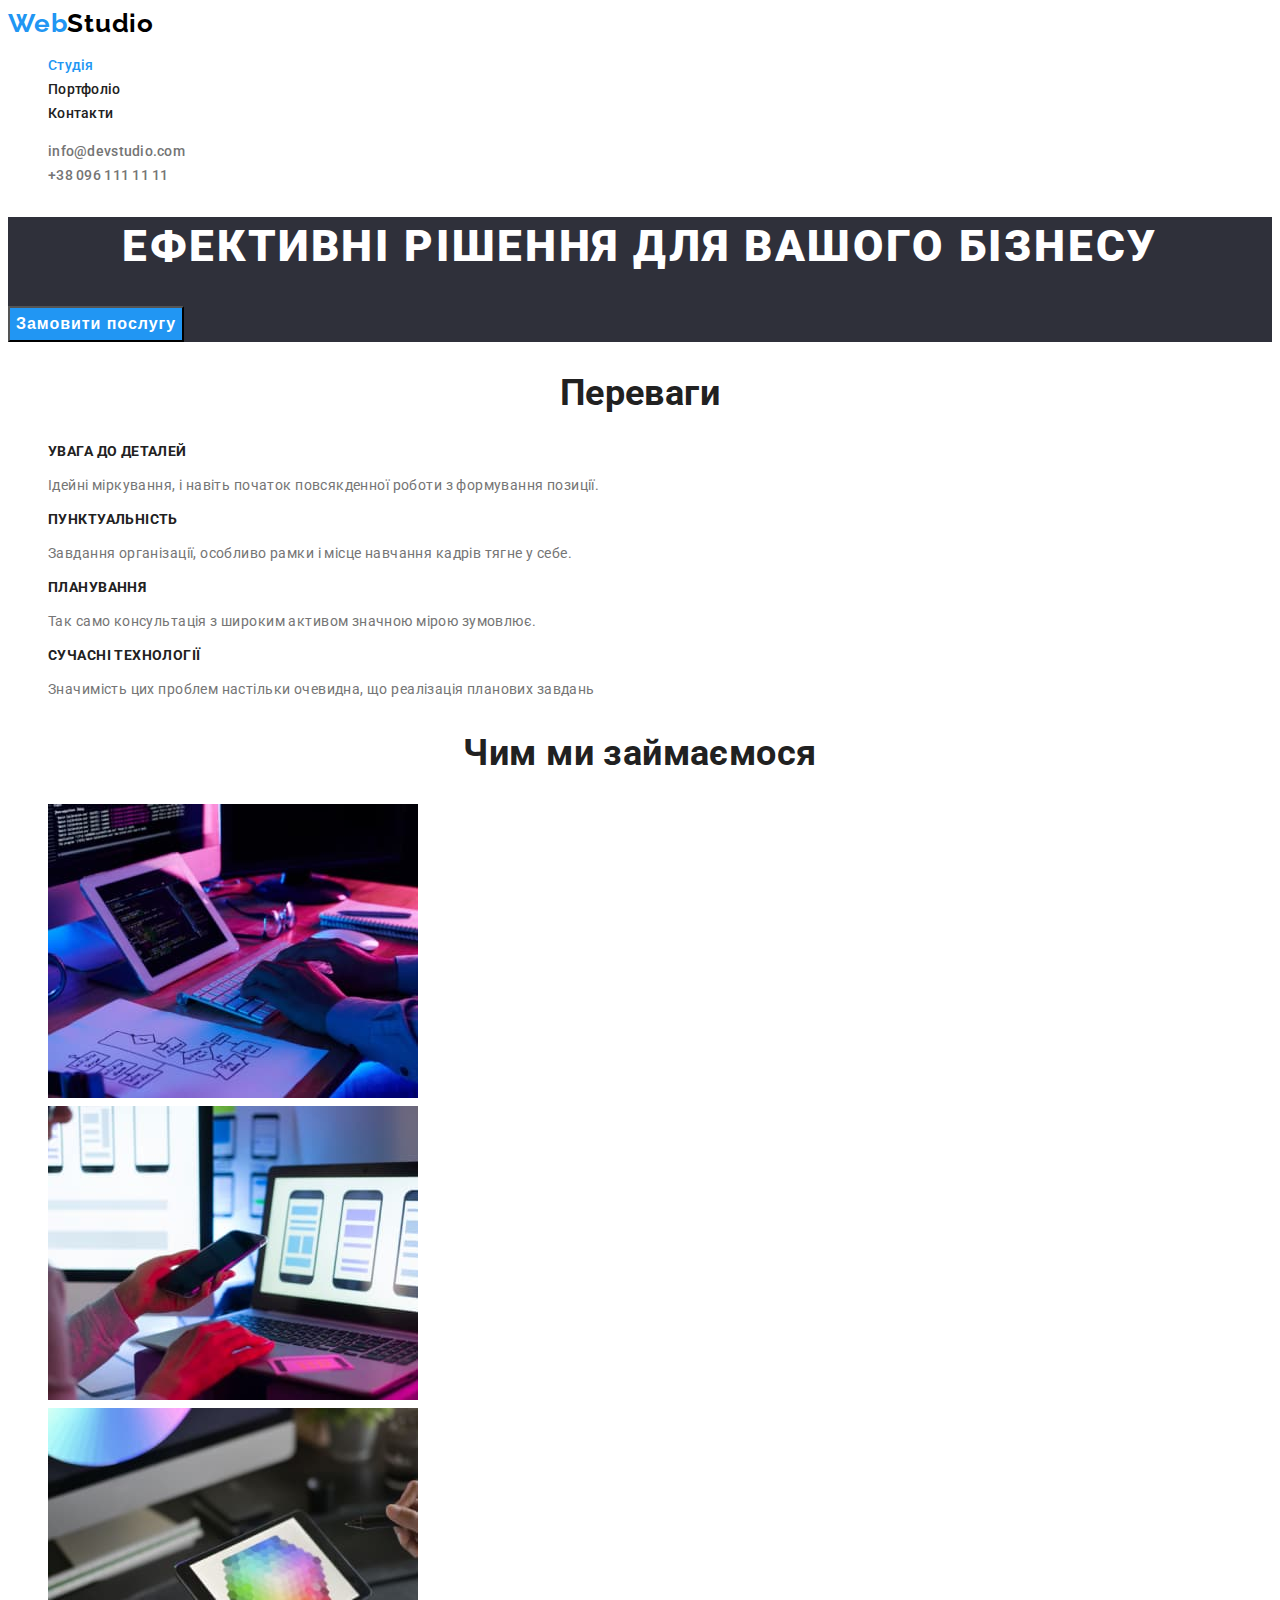
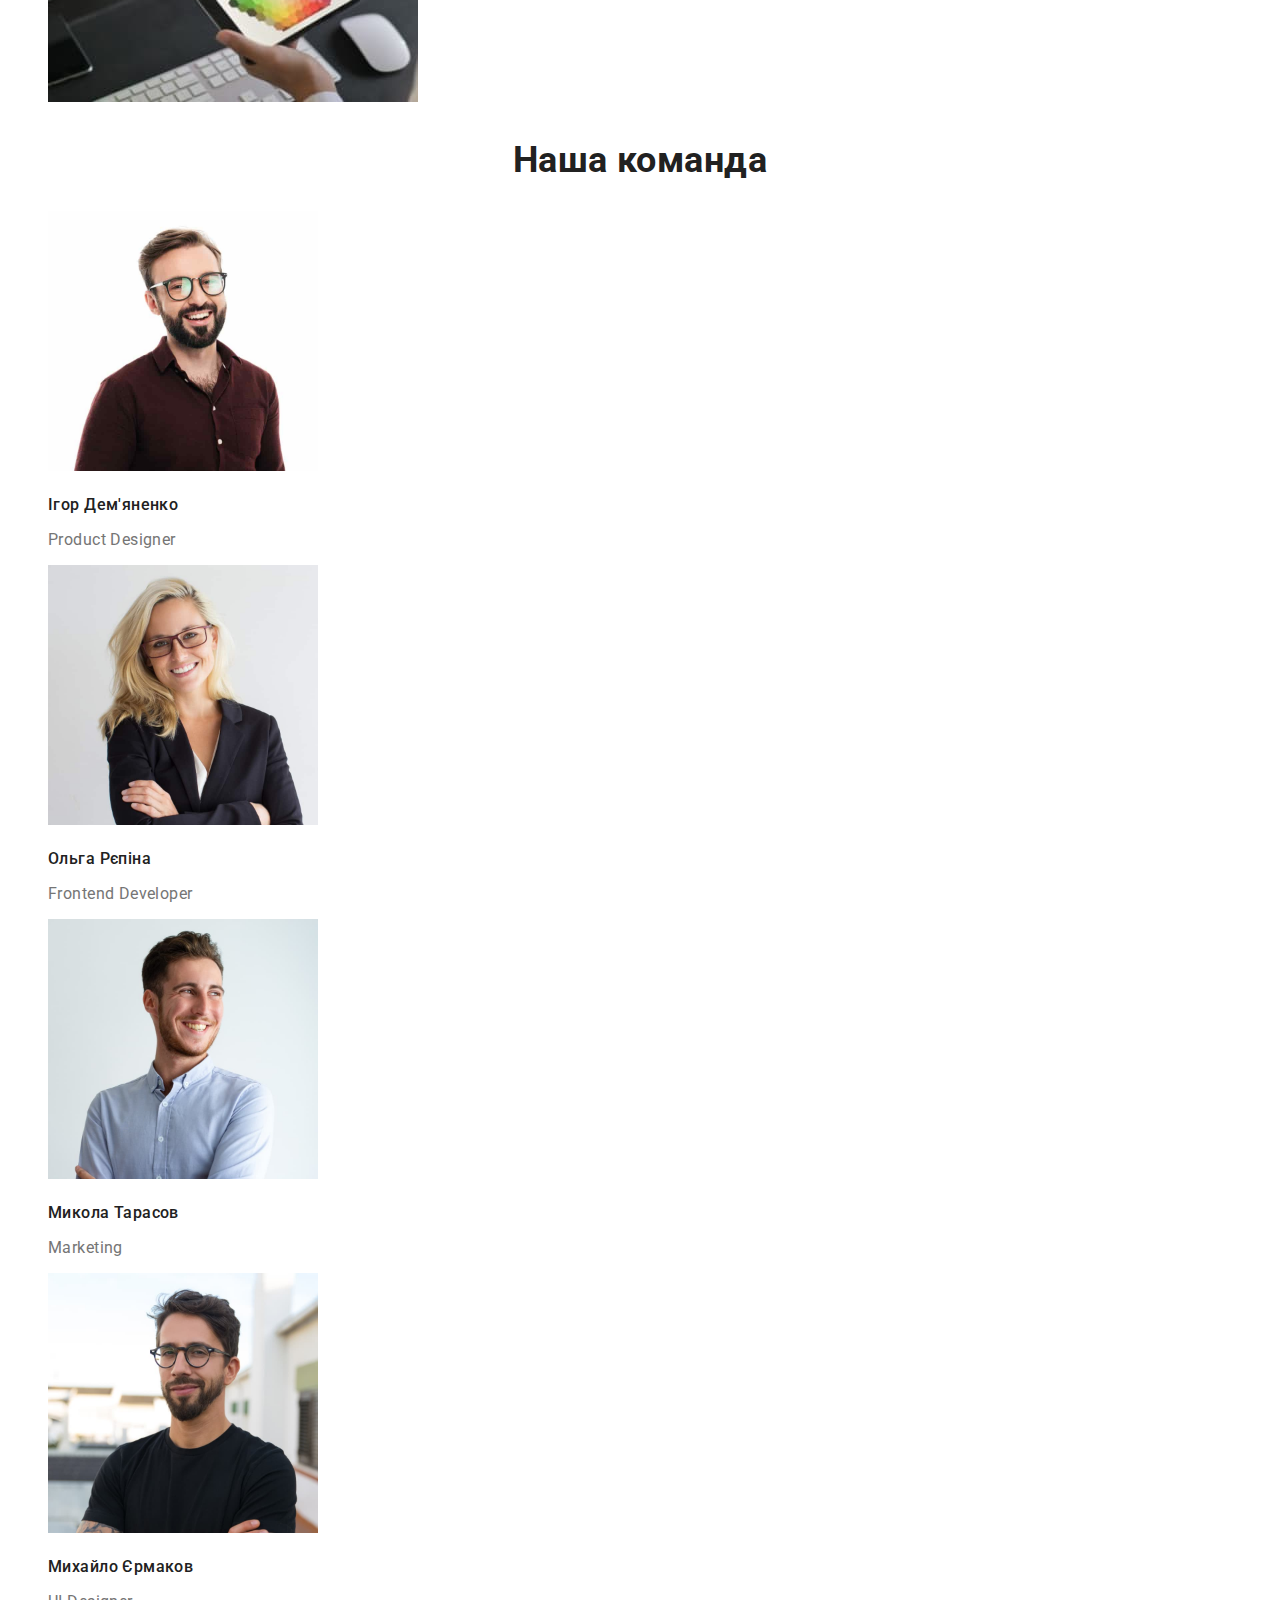
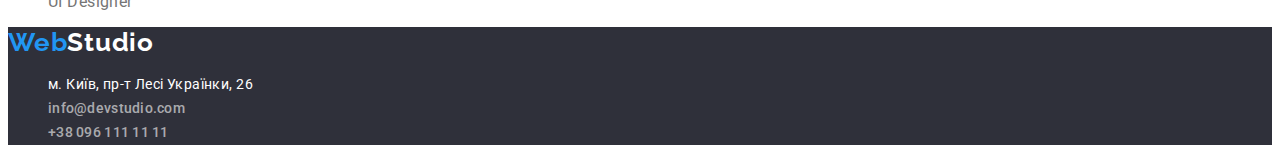
==== index.html @ 773c0a64 "Add files to Homework#03" ====
<!DOCTYPE html>
<html lang="ru">
  <head>
    <meta charset="UTF-8" />
    <meta name="viewport" content="width=device-width, initial-scale=1.0" />
    <title>Студія</title>
    <!-- <link rel="preconnect" href="https://fonts.googleapis.com">
    <link rel="preconnect" href="https://fonts.gstatic.com" crossorigin> -->
    <link href="https://fonts.googleapis.com/css2?family=Raleway:wght@700&family=Roboto:wght@400;500;700;900&display=swap" rel="stylesheet">
    <link rel="stylesheet" href="./css/styles.css">
    
  </head>
  <body>
    <!-- Шапка сайта -->
    <header>
      <nav>
        <a class="logo" href="./index.html">
            <span>Web</span><span class="logo-ending">Studio</span>
        </a>

        <ul class="site-nav">
          <li><a class="link current" href="./index.html">Студія</a></li>
          <li><a class="link" href="./portfolio.html">Портфоліо</a></li>
          <li><a class="link" href="">Контакти</a></li>
        </ul>
      </nav>

        <ul class="site-nav">
          <li><a class="link-contacts" href="mailto:info@devstudio.com">info@devstudio.com</a></li>
          <li><a class="link-contacts" href="tel:+380961111111">+38 096 111 11 11</a></li>
        </ul>
      
    </header>

    <main>
      
        <!-- Герой -->
      <section class="hero">
        <h1 class="hero-title">Ефективні рішення для вашого бізнесу</h1>
        <button class="button" type="button">Замовити послугу</button>
      </section>

        <!-- Преимущества -->
      <section class="section">
        <h2 class="section-title">Переваги</h2>
    
        <ul class="features-list">
          
          <li>
            <h3 class="title">УВАГА ДО ДЕТАЛЕЙ</h3>
            <p>
            Ідейні міркування, і навіть початок повсякденної роботи з формування позиції.
            </p>
          </li>

          <li>
            <h3 class="title">ПУНКТУАЛЬНІСТЬ</h3>
            <p>
            Завдання організації, особливо рамки і місце навчання кадрів тягне у себе.
            </p>
          </li>

          <li>
            <h3 class="title">ПЛАНУВАННЯ</h3>
            <p>
            Так само консультація з широким активом значною мірою зумовлює.
            </p>
          </li>

          <li>
            <h3 class="title">СУЧАСНІ ТЕХНОЛОГІЇ</h3>
            <p>
            Значимість цих проблем настільки очевидна, що реалізація планових завдань
            </p>
          </li>

        </ul>
      </section>

      <!-- Чем мы занимаемся -->
      <section class="section">
        <h2 class="section-title">Чим ми займаємося</h2>

        <ul class="work-list">

          <li>
            <a href="">
            <img src="./images/box1.jpg" alt="Разработка" width="370" />
            </a>
          </li>

          <li>
            <a href="">
            <img src="./images/box2.jpg" alt="Адаптация" width="370" />
            </a>
           </li>

          <li>
            <a href="">
            <img src="./images/box3.jpg" alt="Дизайн" width="370" />
            </a>
          </li>

        </ul>
      </section>

      <!-- Наша команда -->
      <section class="section">
        <h2 class="section-title">Наша команда</h2>
        
        <ul class="team">
          
          <li>
            <img src="./images/photo1.jpg" alt="Сотрудник" width="270" />
            <h3 class="title">Ігор Дем'яненко</h3>
            <p class="position">Product Designer</p>
          </li>

          <li>
            <img src="./images/photo2.jpg" alt="Сотрудник" width="270" />
            <h3 class="title">Ольга Рєпіна</h3>
            <p class="position">Frontend Developer</p>
          </li>

          <li>
            <img src="./images/photo3.jpg" alt="Сотрудник" width="270" />
            <h3 class="title">Микола Тарасов</h3>
            <p class="position">Marketing</p>
          </li>

          <li>
            <img src="./images/photo4.jpg" alt="Сотрудник" width="270" />
            <h3 class="title">Михайло Єрмаков</h3>
            <p class="position">UI Designer</p>
          </li>

        </ul>
      </section>
    </main>

    <!-- Футер -->
    <footer class="footer">
        <a class="logo" href="/index.html">
          <span>Web</span><span class="logo-ending">Studio</span>
        </a>
        <address>
          <ul class="site-nav">
            <li>
                <a class="link-address" href="">м. Київ, пр-т Лесі Українки, 26
                </a>
            </li>
        
            <li>
              <a class="link-address link-contacts" href="mailto:info@devstudio.com">info@devstudio.com
              </a>
            </li>
        
            <li>
              <a class="link-address link-contacts" href="tel:+380961111111">+38 096 111 11 11
              </a>
            </li>
          </ul>
        </address>
    </footer>
  </body>
</html>
---- css/styles.css ----
/* Цвет основного  текста #757575 */
/* Вторичгный цвет текста #212121 */
/* белый #ffffff */
/* вторичный белый rgba(255, 255, 255, 0.6) */
/* Акцент #2196F3 */
/* Первичный цвет фона #ffffff */
/* Вторичный цвет фона #2F303A */
/* Цвет фона кнопок #F5F4FA; */
/* описане шрифтов Roboto и Raleway    
    font-family: 'Raleway', sans-serif;
    font-family: 'Roboto', sans-serif; */


:root {
    --primary-text-color: #757575;
    --title-text-color: #212121;
    --accent-color: #2196F3;
    --primary-white-color: #ffffff;
    --secondary-white-color: rgba(255, 255, 255, 0.6);
    --secondary-background-color: #2F303A;
    --logo-second-part: #000000;
    --button-background-color: #F5F4FA;

}

body {
    background-color: var(--primary-white-color);
    color: var(--primary-text-color);
    
    font-family: Roboto, sans-serif;
    font-weight: 400;
    font-size: 14px;
    line-height: 1.71;
    letter-spacing: 0.03em;
}

/* Header */

.logo {
    color: var(--accent-color);
    text-decoration: none;
    
    font-family: Raleway, sans-serif;
    font-weight: 700;
    font-size: 26px;
    line-height: 1.19;
    letter-spacing: 0.03em;
}

.logo .logo-ending {
    color: var(--logo-second-part);
}

/* Site nav */

.link {
    color: var(--title-text-color);
    text-decoration: none;

    font-weight: 500;
    font-size: 14px;
    line-height: 1.14;
    letter-spacing: 0.02em;
}

.site-nav {
    color: var(--title-text-color);
    list-style-type: none;
}

.site-nav .link.current {
    color: var(--accent-color);
}

.link-contacts {
    color: var(--primary-text-color);
    text-decoration: none;

    font-weight: 500;
    font-size: 14px;
    line-height: 1.14;
    letter-spacing: 0.02em;
}

.site-nav .link:hover,
.site-nav .link:focus {
    color: var(--accent-color);
}

.site-nav .link-contacts:hover,
.site-nav .link-contacts:focus {
    color: var(--accent-color);
}

/* Hero */

.hero {
    background-color: var(--secondary-background-color);
}

.hero-title {
    color: var(--primary-white-color);

    font-weight: 900;
    font-size: 44px;
    line-height: 1.36;
    text-align: center;
    letter-spacing: 0.06em;
    text-transform: uppercase;
}

.button {
    color: var(--primary-white-color);
    background-color: var(--accent-color);

    font-weight: 700;
    font-size: 16px;
    line-height: 1.88;
    display: flex;
    align-items: center;
    text-align: center;
    letter-spacing: 0.06em;

    cursor: pointer;
}

/* Section */

.section-title {
    color: var(--title-text-color);

    font-weight: 700;
    font-size: 36px;
    line-height: 1.17;
    text-align: center;
}

/* Features */

.features-list {
    list-style-type: none;
}

.features-list .title {
    color: var(--title-text-color);

    font-weight: 700;
    font-size: 14px;
    line-height: 1.14;
    text-transform: uppercase;
}

.title {

    font-size: 14px;
    line-height: 1.71;
}

/* What are we doing */

.work-list {
    list-style-type: none;

}

/* Team */

.team {
    list-style-type: none;
}
.team .title {
    color: var(--title-text-color);

    font-weight: 500;
    font-size: 16px;
    line-height: 1.19;
    
}

.position {

    font-size: 16px;
    line-height: 1.19;
}
/* Footer */

.footer {
    background-color: var(--secondary-background-color);
}

.footer .logo-ending {
    color: var(--primary-white-color);
}
.link-address {
    color: var(--primary-white-color);
    text-decoration: none;
    font-style: normal;
}

.link-address.link-contacts {
    color: var(--secondary-white-color);
}

/* Портфоліо МЕНЮ */

.portfolio {
    list-style-type: none;
}

.portfolio .button {
    color: var(--title-text-color);
    background-color: var(--button-background-color);

    font-family: inherit;
    font-weight: 500;
    font-size: 16px;
    line-height: 1.62;
    letter-spacing: 0.03em;
}

.portfolio .button:hover,
.portfolio .button:focus {
    color: var(--primary-white-color);
    background-color: var(--accent-color);
}

.portfolio-titles {
    color: var(--title-text-color);

    font-weight: 700;
    font-size: 18px;
    line-height: 2;
    letter-spacing: 0.06em;
}

.portfolio-group {

    font-size: 16px;
    line-height: 1.88;
    letter-spacing: 0.03em;
}
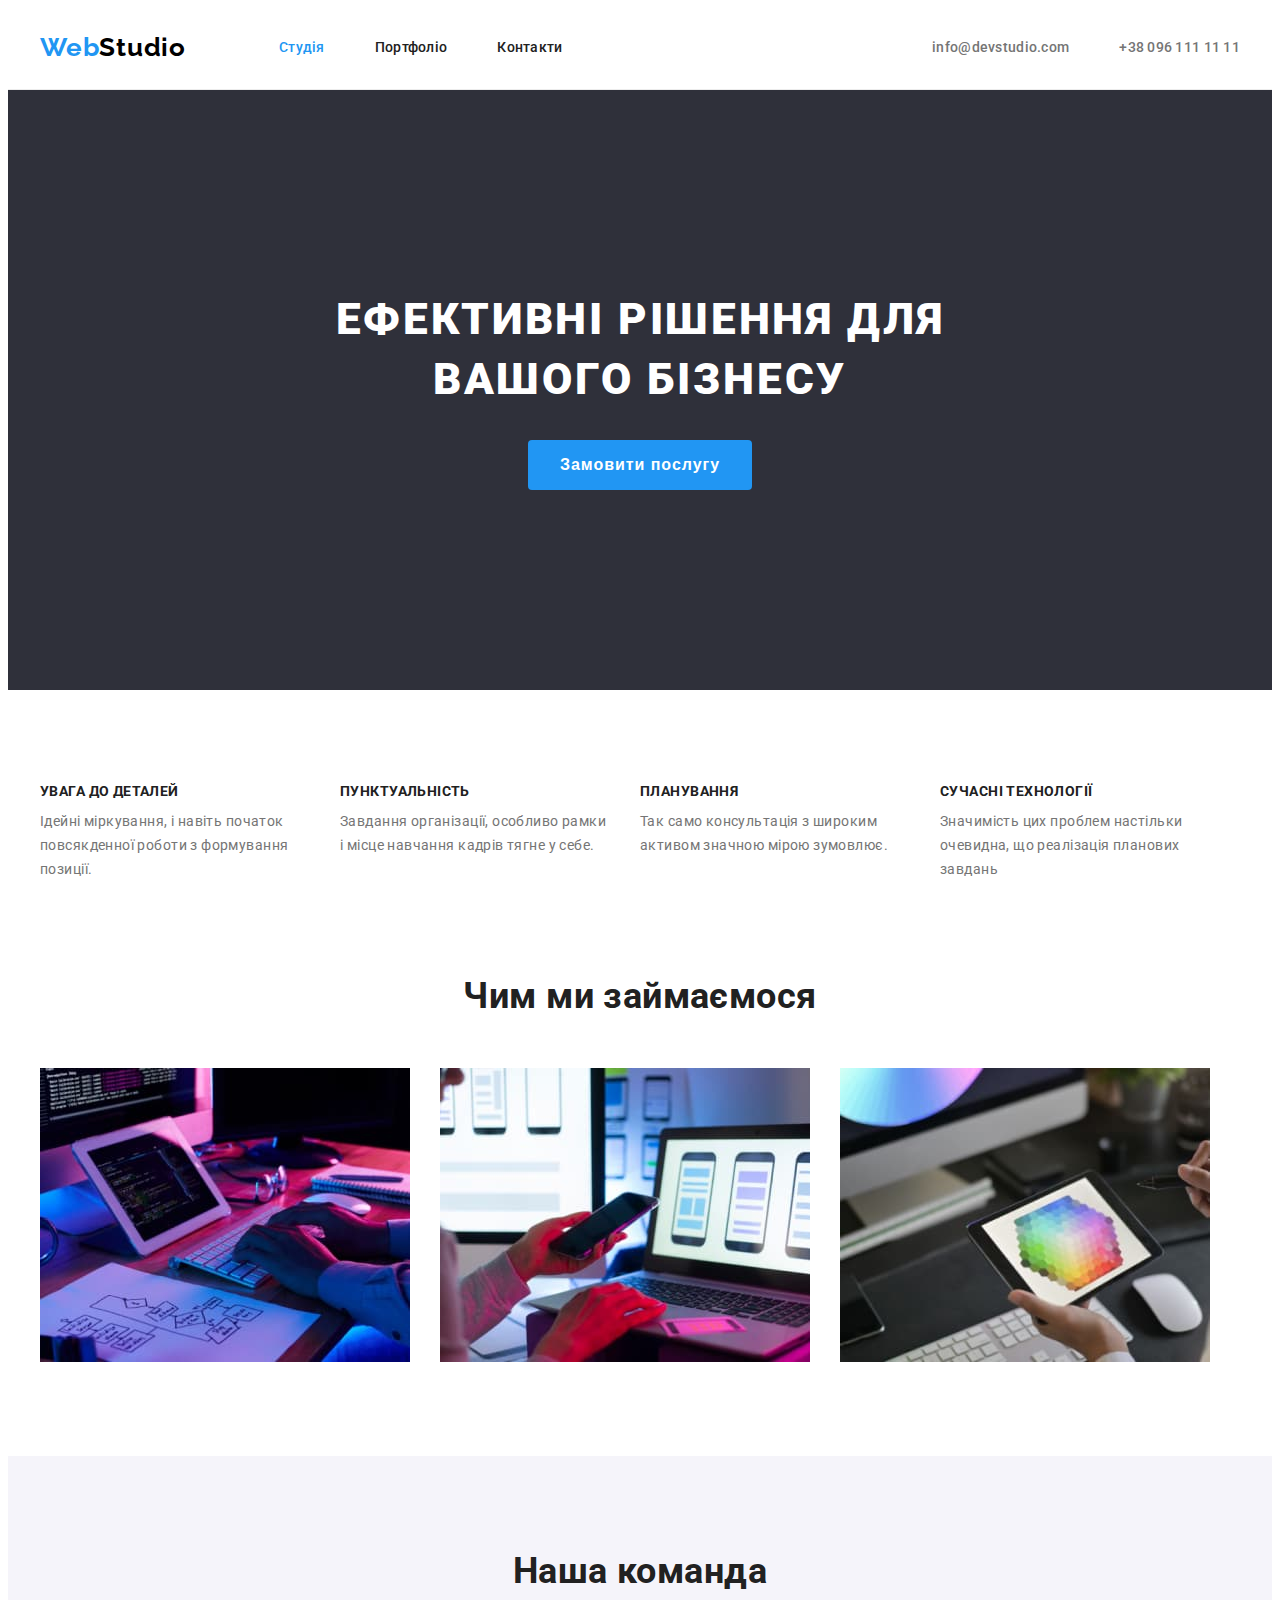
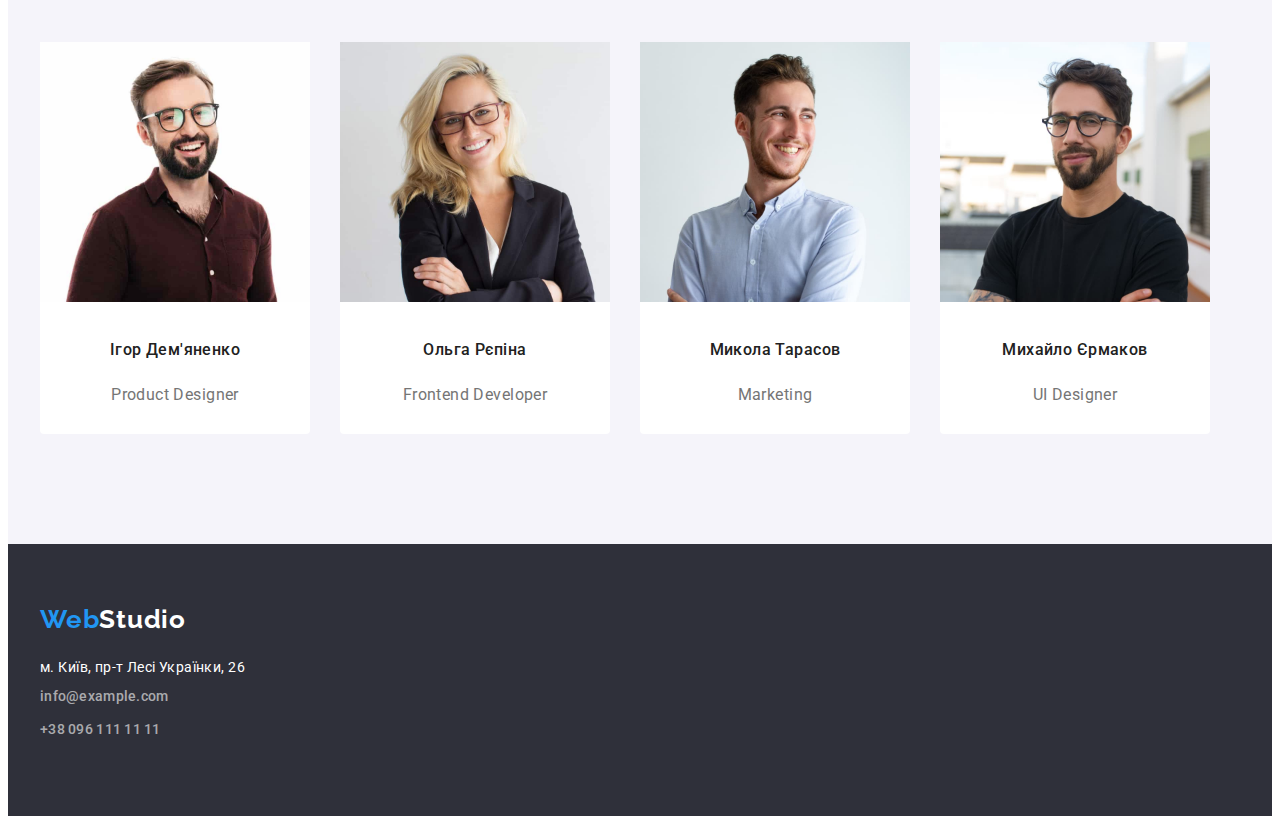
==== commit af37a96f: "выровнял элементы по горизонтали и вертикали" ====
--- a/index.html
+++ b/index.html
@@ -1,166 +1,206 @@
 <!DOCTYPE html>
-<html lang="ru">
+<html lang="uk">
   <head>
     <meta charset="UTF-8" />
     <meta name="viewport" content="width=device-width, initial-scale=1.0" />
     <title>Студія</title>
-    <!-- <link rel="preconnect" href="https://fonts.googleapis.com">
-    <link rel="preconnect" href="https://fonts.gstatic.com" crossorigin> -->
+    <link rel="preconnect" href="https://fonts.googleapis.com">
+    <link rel="preconnect" href="https://fonts.gstatic.com" crossorigin>
     <link href="https://fonts.googleapis.com/css2?family=Raleway:wght@700&family=Roboto:wght@400;500;700;900&display=swap" rel="stylesheet">
+    <link rel="stylesheet" href="https://cdnjs.cloudflare.com/ajax/libs/modern-normalize/1.1.0/modern-normalize.min.css"
+      integrity="sha512-wpPYUAdjBVSE4KJnH1VR1HeZfpl1ub8YT/NKx4PuQ5NmX2tKuGu6U/JRp5y+Y8XG2tV+wKQpNHVUX03MfMFn9Q=="
+      crossorigin="anonymous" referrerpolicy="no-referrer" />
     <link rel="stylesheet" href="./css/styles.css">
     
   </head>
   <body>
     <!-- Шапка сайта -->
-    <header>
-      <nav>
-        <a class="logo" href="./index.html">
-            <span>Web</span><span class="logo-ending">Studio</span>
-        </a>
-
-        <ul class="site-nav">
-          <li><a class="link current" href="./index.html">Студія</a></li>
-          <li><a class="link" href="./portfolio.html">Портфоліо</a></li>
-          <li><a class="link" href="">Контакти</a></li>
+    <header class="page-header">
+      <div class="container first">
+        <nav class="main-nav">
+
+          <div class="logo-header">
+            <a class="logo" href="./index.html">
+              <span>Web</span><span class="logo-ending">Studio</span>
+            </a>
+          </div>
+    
+          <ul class="site-nav">
+            <li class="item"><a class="link current" href="./index.html">Студія</a></li>
+            <li class="item"><a class="link" href="./portfolio.html">Портфоліо</a></li>
+            <li class="item"><a class="link" href="">Контакти</a></li>
+          </ul>
+        
+        </nav>
+        
+        <ul class="contacts">
+          <li class="item"><a class="link-contacts" href="mailto:info@devstudio.com">info@devstudio.com</a>
+          </li>
+          <li class="item"><a class="link-contacts" href="tel:+380961111111">+38 096 111 11 11</a></li>
         </ul>
-      </nav>
-
-        <ul class="site-nav">
-          <li><a class="link-contacts" href="mailto:info@devstudio.com">info@devstudio.com</a></li>
-          <li><a class="link-contacts" href="tel:+380961111111">+38 096 111 11 11</a></li>
-        </ul>
-      
+
+      </div>
+    
     </header>
+
 
     <main>
       
         <!-- Герой -->
-      <section class="hero">
-        <h1 class="hero-title">Ефективні рішення для вашого бізнесу</h1>
-        <button class="button" type="button">Замовити послугу</button>
-      </section>
+      
+    
+      <section class="section hero">
+        <div class="container">
+          <h1 class="hero-title">Ефективні рішення для вашого бізнесу</h1>
+          <button class="button" type="button">Замовити послугу</button>
+        </div>
+      </section>
+    
 
         <!-- Преимущества -->
       <section class="section">
-        <h2 class="section-title">Переваги</h2>
-    
-        <ul class="features-list">
-          
-          <li>
-            <h3 class="title">УВАГА ДО ДЕТАЛЕЙ</h3>
-            <p>
-            Ідейні міркування, і навіть початок повсякденної роботи з формування позиції.
-            </p>
-          </li>
-
-          <li>
-            <h3 class="title">ПУНКТУАЛЬНІСТЬ</h3>
-            <p>
-            Завдання організації, особливо рамки і місце навчання кадрів тягне у себе.
-            </p>
-          </li>
-
-          <li>
-            <h3 class="title">ПЛАНУВАННЯ</h3>
-            <p>
-            Так само консультація з широким активом значною мірою зумовлює.
-            </p>
-          </li>
-
-          <li>
-            <h3 class="title">СУЧАСНІ ТЕХНОЛОГІЇ</h3>
-            <p>
-            Значимість цих проблем настільки очевидна, що реалізація планових завдань
-            </p>
-          </li>
-
-        </ul>
+        <div class="container">
+          <h2 class="section-title feature">Переваги</h2>
+    
+          <ul class="features-list">
+            
+            <li class="feature-item">
+              <h3 class="title">УВАГА ДО ДЕТАЛЕЙ</h3>
+              <p class="feature-text">
+              Ідейні міркування, і навіть початок повсякденної роботи з формування позиції.
+              </p>
+            </li>
+
+            <li class="feature-item">
+              <h3 class="title">ПУНКТУАЛЬНІСТЬ</h3>
+              <p class="feature-text">
+              Завдання організації, особливо рамки і місце навчання кадрів тягне у себе.
+              </p>
+            </li>
+
+            <li class="feature-item">
+              <h3 class="title">ПЛАНУВАННЯ</h3>
+              <p class="feature-text">
+              Так само консультація з широким активом значною мірою зумовлює.
+              </p>
+            </li>
+
+            <li class="feature-item">
+              <h3 class="title">СУЧАСНІ ТЕХНОЛОГІЇ</h3>
+              <p class="feature-text">
+              Значимість цих проблем настільки очевидна, що реалізація планових завдань
+              </p>
+            </li>
+
+          </ul>
+
+        </div>
       </section>
 
       <!-- Чем мы занимаемся -->
       <section class="section">
-        <h2 class="section-title">Чим ми займаємося</h2>
-
-        <ul class="work-list">
-
-          <li>
-            <a href="">
-            <img src="./images/box1.jpg" alt="Разработка" width="370" />
-            </a>
-          </li>
-
-          <li>
-            <a href="">
-            <img src="./images/box2.jpg" alt="Адаптация" width="370" />
-            </a>
-           </li>
-
-          <li>
-            <a href="">
-            <img src="./images/box3.jpg" alt="Дизайн" width="370" />
-            </a>
-          </li>
-
-        </ul>
+        <div class="container">
+          <h2 class="section-title">Чим ми займаємося</h2>
+
+          <ul class="work-list">
+
+            <li class="work-list-item">
+              <a class="work-list-picture" href="">
+              <img src="./images/box1.jpg" alt="Разработка" width="370" />
+              </a>
+            </li>
+
+            <li class="work-list-item">
+              <a class="work-list-picture" href="">
+              <img src="./images/box2.jpg" alt="Адаптация" width="370" />
+              </a>
+             </li>
+
+            <li class="work-list-item">
+              <a class="work-list-picture" href="">
+              <img src="./images/box3.jpg" alt="Дизайн" width="370" />
+              </a>
+            </li>
+
+          </ul>
+        </div>
       </section>
 
       <!-- Наша команда -->
-      <section class="section">
-        <h2 class="section-title">Наша команда</h2>
+      <section class="section team-backgroung">
+        <div class="container">
+        <h2 class="section-title ourteam">Наша команда</h2>
         
         <ul class="team">
           
-          <li>
-            <img src="./images/photo1.jpg" alt="Сотрудник" width="270" />
-            <h3 class="title">Ігор Дем'яненко</h3>
-            <p class="position">Product Designer</p>
-          </li>
-
-          <li>
-            <img src="./images/photo2.jpg" alt="Сотрудник" width="270" />
-            <h3 class="title">Ольга Рєпіна</h3>
-            <p class="position">Frontend Developer</p>
-          </li>
-
-          <li>
-            <img src="./images/photo3.jpg" alt="Сотрудник" width="270" />
-            <h3 class="title">Микола Тарасов</h3>
-            <p class="position">Marketing</p>
-          </li>
-
-          <li>
-            <img src="./images/photo4.jpg" alt="Сотрудник" width="270" />
-            <h3 class="title">Михайло Єрмаков</h3>
-            <p class="position">UI Designer</p>
+          <li class="team-item">
+            <div class="team-card">
+              <img src="./images/photo1.jpg" alt="Сотрудник" width="270" />
+              <h3 class="title">Ігор Дем'яненко</h3>
+              <p class="position">Product Designer</p></div>
+          </li>
+
+          <li class="team-item">
+            <div class="team-card">
+              <img src="./images/photo2.jpg" alt="Сотрудник" width="270" />
+              <h3 class="title">Ольга Рєпіна</h3>
+              <p class="position">Frontend Developer</p>
+            </div>
+          </li>
+
+          <li class="team-item">
+            <div class="team-card">
+              <img src="./images/photo3.jpg" alt="Сотрудник" width="270" />
+              <h3 class="title">Микола Тарасов</h3>
+              <p class="position">Marketing</p>
+            </div>
+          </li>
+
+          <li class="team-item">
+            <div class="team-card">
+              <img src="./images/photo4.jpg" alt="Сотрудник" width="270" />
+              <h3 class="title">Михайло Єрмаков</h3>
+              <p class="position">UI Designer</p>
+            </div>
           </li>
 
         </ul>
+        </div>
       </section>
     </main>
 
     <!-- Футер -->
     <footer class="footer">
+      <div class="container">
+        <div class="footer-logo">
         <a class="logo" href="/index.html">
           <span>Web</span><span class="logo-ending">Studio</span>
         </a>
+        </div>
+        
         <address>
-          <ul class="site-nav">
-            <li>
+          <div class="footer-box">
+    
+          <ul class="site-nav foot">
+            <li class="footer-address">
                 <a class="link-address" href="">м. Київ, пр-т Лесі Українки, 26
                 </a>
             </li>
         
-            <li>
-              <a class="link-address link-contacts" href="mailto:info@devstudio.com">info@devstudio.com
-              </a>
-            </li>
-        
-            <li>
+            <li class="footer-address">
+              <a class="link-address link-contacts" href="mailto:info@example.com">info@example.com
+              </a>
+            </li>
+        
+            <li class="footer-address">
               <a class="link-address link-contacts" href="tel:+380961111111">+38 096 111 11 11
               </a>
             </li>
           </ul>
+          </div>
         </address>
+      
+      </div>
     </footer>
   </body>
 </html>--- a/css/styles.css
+++ b/css/styles.css
@@ -6,10 +6,22 @@
 /* Первичный цвет фона #ffffff */
 /* Вторичный цвет фона #2F303A */
 /* Цвет фона кнопок #F5F4FA; */
+/* Цвет нижней границы шапки #ECECEC */
+/* Цвет рамки карточек портфолио #EEEEEE */
 /* описане шрифтов Roboto и Raleway    
     font-family: 'Raleway', sans-serif;
     font-family: 'Roboto', sans-serif; */
 
+
+
+
+/* h1,
+h2,
+h3,
+h4,
+p {
+    margin: 0;
+} */
 
 :root {
     --primary-text-color: #757575;
@@ -20,6 +32,8 @@
     --secondary-background-color: #2F303A;
     --logo-second-part: #000000;
     --button-background-color: #F5F4FA;
+    --header-bottom-bordrer-color: #ECECEC;
+    --border-portfolio-color: #EEEEEE;
 
 }
 
@@ -34,9 +48,25 @@
     letter-spacing: 0.03em;
 }
 
+ul {
+    margin-top: 0;
+    margin-bottom: 0;
+    padding: 0;
+    list-style-type: none;
+}
+
+/* Main-nav */
+
+
+.main-nav {
+    display: flex;
+    align-items: center;
+}
+
 /* Header */
 
 .logo {
+    
     color: var(--accent-color);
     text-decoration: none;
     
@@ -47,16 +77,33 @@
     letter-spacing: 0.03em;
 }
 
+.logo-header {
+    margin-right: 93px;
+    padding-top: 24px;
+    padding-bottom: 25px;
+
+}
+
 .logo .logo-ending {
+    
     color: var(--logo-second-part);
 }
 
 /* Site nav */
 
-.link {
+.page-header {
+    border-bottom: 1px solid var(--header-bottom-bordrer-color);
+
+}
+
+.site-nav .link {
+    display: block;
+    padding-top: 32px;
+    padding-bottom: 32px;
+
     color: var(--title-text-color);
     text-decoration: none;
-
+    
     font-weight: 500;
     font-size: 14px;
     line-height: 1.14;
@@ -64,6 +111,11 @@
 }
 
 .site-nav {
+    display: flex;
+
+    margin-top: 0;
+    margin-bottom: 0;
+
     color: var(--title-text-color);
     list-style-type: none;
 }
@@ -72,7 +124,24 @@
     color: var(--accent-color);
 }
 
+.site-nav .item {
+    margin-right: 50px;
+}
+
+.site-nav .item:last-child {
+    margin-right: 0;
+}
+
+.contacts .item:last-child {
+    margin-left: 50px;
+
+}
+
 .link-contacts {
+    display: block;
+    padding-top: 32px;
+    padding-bottom: 32px;
+        
     color: var(--primary-text-color);
     text-decoration: none;
 
@@ -82,23 +151,55 @@
     letter-spacing: 0.02em;
 }
 
+.header-contacts {
+    display: flex;
+}
+
+.contacts {
+    display: flex;
+    margin-left: auto;
+
+    color: var(--title-text-color);
+    list-style-type: none;
+}
+
 .site-nav .link:hover,
 .site-nav .link:focus {
     color: var(--accent-color);
 }
 
-.site-nav .link-contacts:hover,
-.site-nav .link-contacts:focus {
+.contacts .link-contacts:hover,
+.contacts .link-contacts:focus {
     color: var(--accent-color);
+}
+
+.container {
+    
+    max-width: 1200px;
+    padding: 0 15px;
+    margin: 0 auto;
+    
+    /* outline: 2px solid tomato; */
+
+}
+
+.container.first{
+    display: flex;
 }
 
 /* Hero */
 
 .hero {
     background-color: var(--secondary-background-color);
+    text-align: center;
+    margin-bottom: 94px;
 }
 
 .hero-title {
+    width: 696px;
+    padding-top: 200px;
+    margin: 0 auto 30px;
+    
     color: var(--primary-white-color);
 
     font-weight: 900;
@@ -110,13 +211,18 @@
 }
 
 .button {
+    min-width: 216px;
+    border: 0px solid transparent;
+    border-radius: 4px;
+    padding: 10px 32px;
+    margin-bottom: 200px;
+
     color: var(--primary-white-color);
     background-color: var(--accent-color);
 
     font-weight: 700;
     font-size: 16px;
     line-height: 1.88;
-    display: flex;
     align-items: center;
     text-align: center;
     letter-spacing: 0.06em;
@@ -126,7 +232,15 @@
 
 /* Section */
 
+.section:not(:last-child) {
+    margin-bottom: 94px;
+}
+
 .section-title {
+
+    margin-top: 0;
+    margin-bottom: 50px;
+
     color: var(--title-text-color);
 
     font-weight: 700;
@@ -135,9 +249,35 @@
     text-align: center;
 }
 
+.feature.section-title {
+    position: absolute;
+    white-space: nowrap;
+    width: 1px;
+    height: 1px;
+    overflow: hidden;
+    border: 0;
+    padding: 0;
+    clip: rect(0 0 0 0);
+    clip-path: inset(50%);
+    margin: -1px;
+}
+
 /* Features */
 
+.feature-item {
+    width: 270px;
+}
+
+.feature-item:not(:last-child) {
+    margin-right: 30px;
+}
+
 .features-list {
+    display: flex;
+
+    margin-top: 0;
+    margin-bottom: 0;
+
     list-style-type: none;
 }
 
@@ -150,27 +290,77 @@
     text-transform: uppercase;
 }
 
+.feature-text {
+    
+    margin-top: 0;
+    margin-bottom: 0;
+}
+
+
 .title {
+    padding-top: 0;
+    margin-top: 0;
+    margin-bottom: 10px;
 
     font-size: 14px;
     line-height: 1.71;
-}
+    text-transform: uppercase;
+}
+
 
 /* What are we doing */
 
 .work-list {
+    display: flex;
+    
+}
+
+.work-list-picture {
+    display: flex;
+
+}
+
+.work-list-item:not(:last-child) {
+    margin-right: 30px;
+
+}
+
+/* Team */
+
+.team {
+    display: flex;
     list-style-type: none;
-
-}
-
-/* Team */
-
-.team {
-    list-style-type: none;
-}
+    padding-bottom: 94px;
+    
+}
+
+.team-item {
+    width: auto;
+
+
+}
+
+.team-item:not(:last-child) {
+    margin-right: 30px;
+}
+
+.team-backgroung {
+    background-color: var(--button-background-color);
+
+}
+
+.ourteam {
+    padding-top: 94px;
+    margin-bottom: 50px;
+}
+
 .team .title {
-    color: var(--title-text-color);
-
+    padding-top: 30px;
+    padding-bottom: 10px;
+    
+    color: var(--title-text-color);
+    text-align: center;
+    text-transform: none;
     font-weight: 500;
     font-size: 16px;
     line-height: 1.19;
@@ -178,36 +368,101 @@
 }
 
 .position {
-
+    padding-bottom: 30px;
+
+    text-align: center;
     font-size: 16px;
     line-height: 1.19;
 }
+
+.team-card {
+    background-color: var(--primary-white-color);
+    border-bottom-right-radius: 4px;
+    border-bottom-left-radius: 4px;
+    
+}
+
+
 /* Footer */
 
 .footer {
     background-color: var(--secondary-background-color);
+    
+}
+
+.footer-logo {
+    display: block;
+    padding-top: 60px;
+    padding-bottom: 20px;
+}
+
+.footer-box {
+    width: 231px;
 }
 
 .footer .logo-ending {
     color: var(--primary-white-color);
 }
+
 .link-address {
+       
     color: var(--primary-white-color);
     text-decoration: none;
     font-style: normal;
 }
 
-.link-address.link-contacts {
+.link-address .link-contacts {
+    display: block;
+}
+
+.footer-address {
+    padding: 0;
+    margin-bottom: 9px;
+}
+
+.footer-address .link-contacts {
+    padding: 0;
+    margin-bottom: 9px;
+        
     color: var(--secondary-white-color);
 }
 
+.footer-address:last-child {
+    padding-bottom: 60px;
+}
+
+.site-nav.foot {
+    flex-direction: column;
+}
+
 /* Портфоліо МЕНЮ */
 
 .portfolio {
+    margin-right: 8px;
     list-style-type: none;
 }
 
-.portfolio .button {
+.portfolio:last-child {
+    margin-right: 0;
+}
+
+.section.portfolio {
+    margin-top: 94px;
+}
+
+.menu {
+    display: flex;
+    padding-left: 297px;
+    margin-bottom: 50px;
+    
+}
+
+.portfolio .button-secondary {
+
+    border: 0px solid transparent;
+    border-radius: 4px;
+    padding: 6px 22px;
+
     color: var(--title-text-color);
     background-color: var(--button-background-color);
 
@@ -218,13 +473,51 @@
     letter-spacing: 0.03em;
 }
 
-.portfolio .button:hover,
-.portfolio .button:focus {
+/* Портфолио */
+
+.portfolio .button-secondary:hover,
+.portfolio .button-secondary:focus {
     color: var(--primary-white-color);
     background-color: var(--accent-color);
 }
 
+.examples {
+    display: flex;
+    flex-wrap: wrap;
+    margin: -15px;
+    padding-bottom: 94px;
+}
+
+.img {
+    display: block;
+}
+
+.portfolio-item {
+    margin: 15px;
+    
+}
+
+.portfolio-style {
+    padding-top: 20px;
+    border-left: 1px solid var(--border-portfolio-color);
+    border-right: 1px solid var(--border-portfolio-color);
+    border-bottom: 1px solid var(--border-portfolio-color);
+
+}
+
+.portfolio-item:nth-last-child(3n+1) {
+    margin-right: 0;
+}
+
+.portfolio-item:nth-last-child(-n+3) {
+    margin-bottom: 0;
+}
+
 .portfolio-titles {
+    padding-left: 24px;
+    margin-bottom: 4px;
+    margin-top: 0;
+
     color: var(--title-text-color);
 
     font-weight: 700;
@@ -234,6 +527,9 @@
 }
 
 .portfolio-group {
+    padding-left: 24px;
+    padding-bottom: 20px;
+    margin: 0 auto;
 
     font-size: 16px;
     line-height: 1.88;
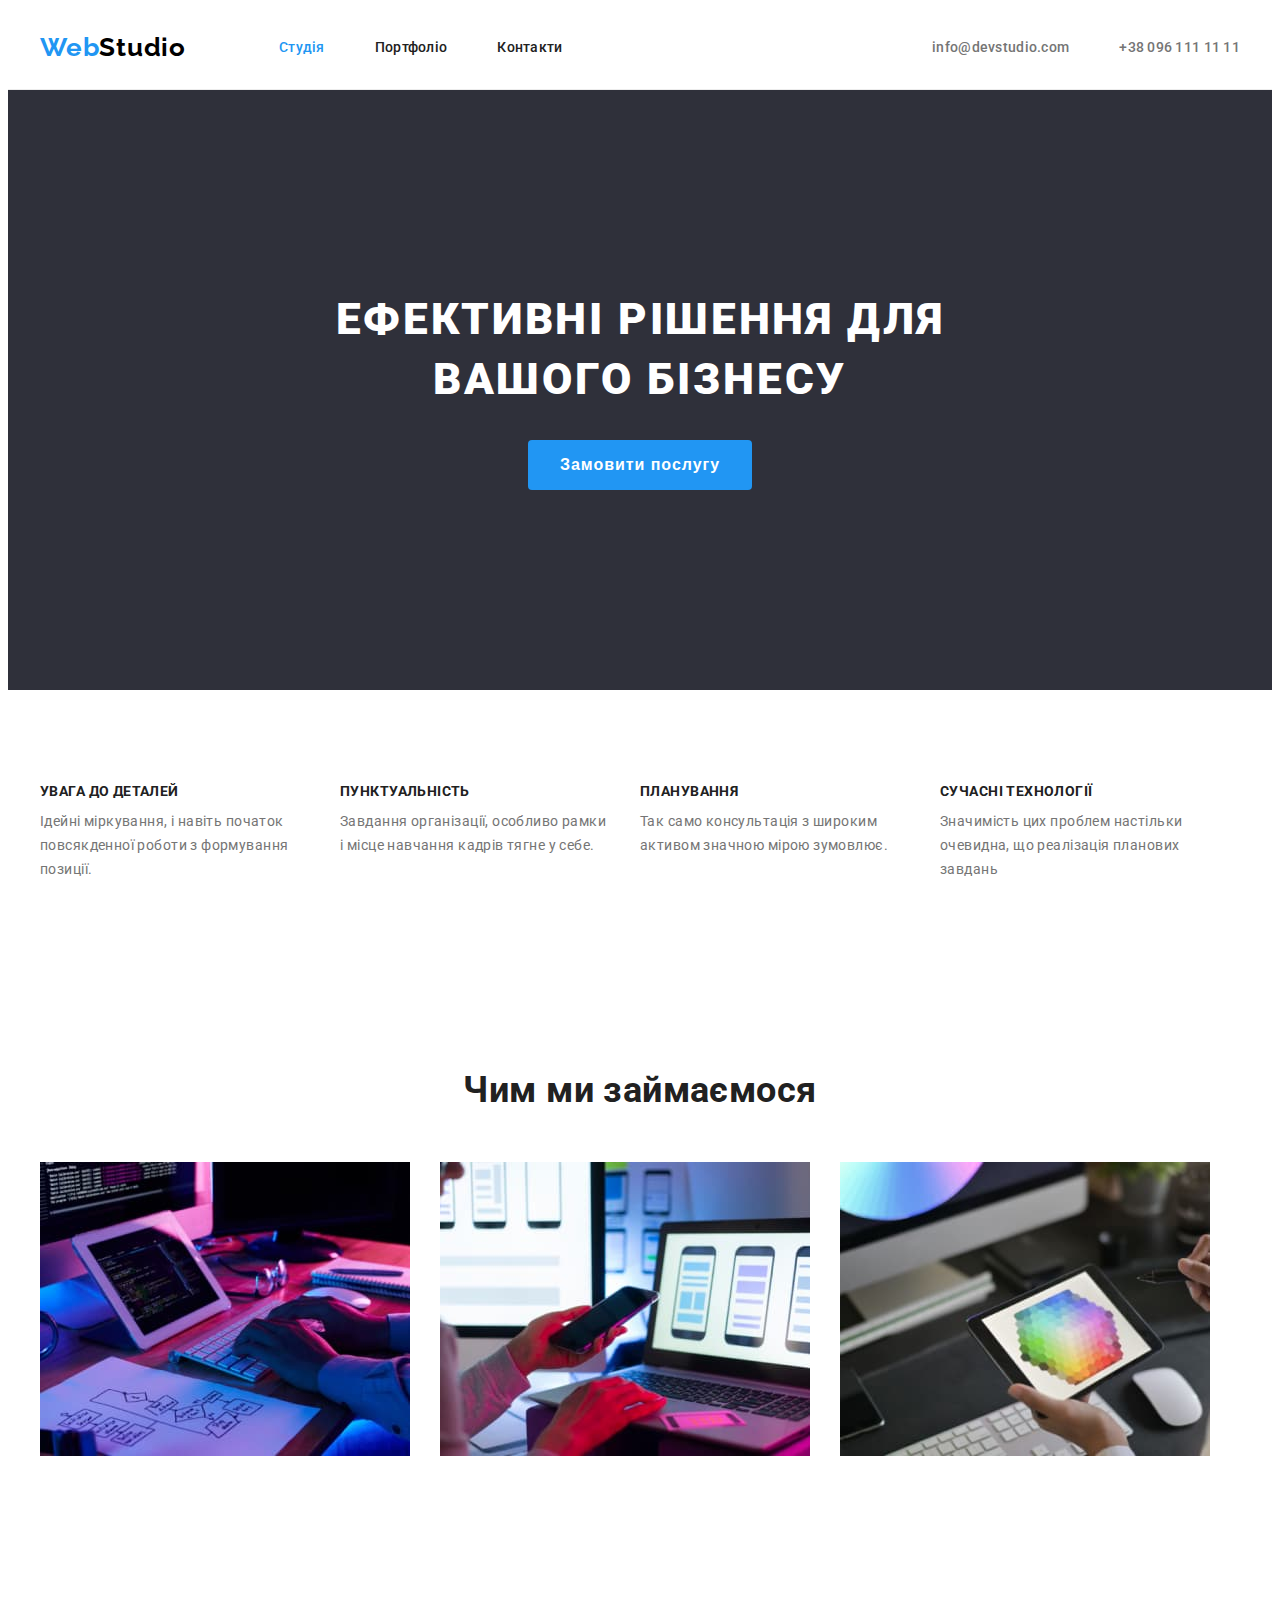
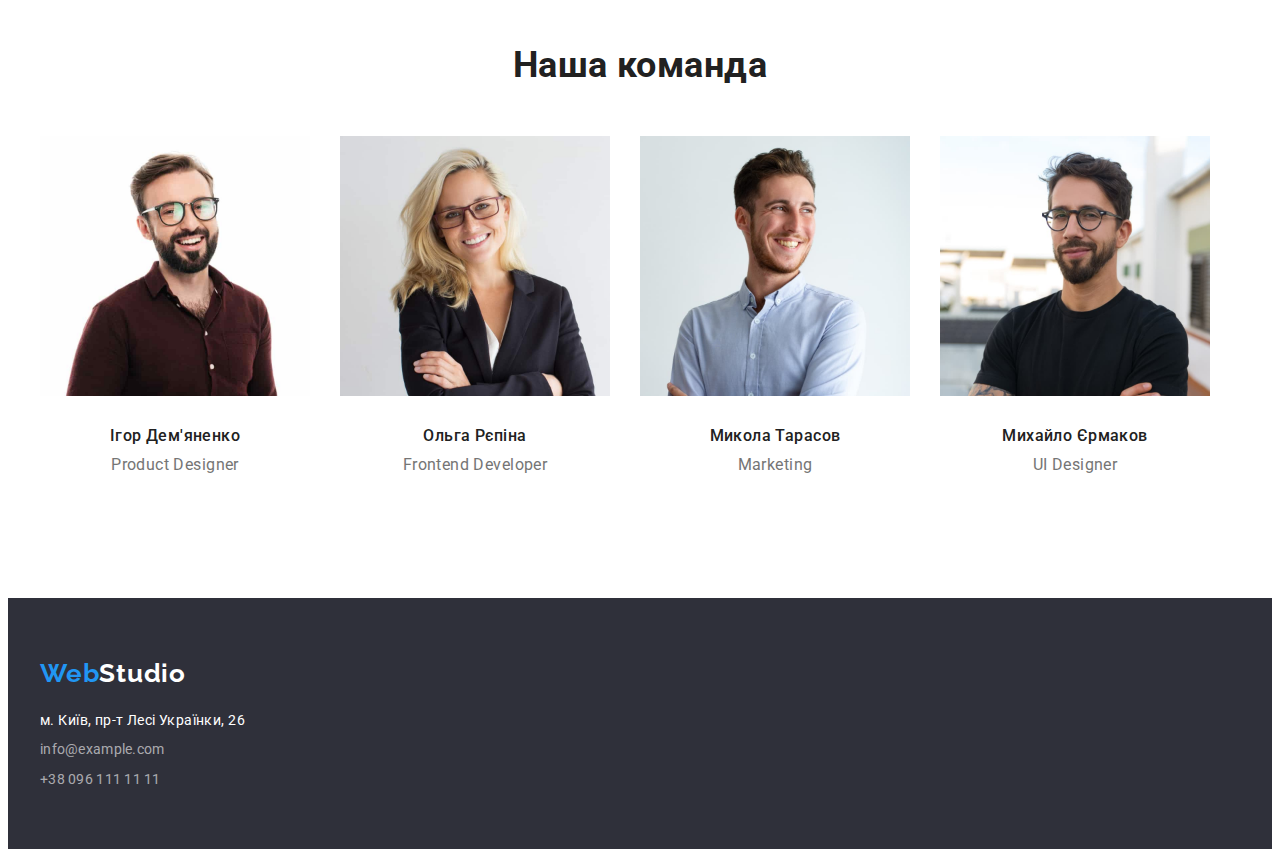
==== commit 5e754f0a: "Add corrections to index.html and portfolio.html" ====
--- a/index.html
+++ b/index.html
@@ -18,7 +18,7 @@
     <header class="page-header">
       <div class="container first">
         <nav class="main-nav">
-
+    
           <div class="logo-header">
             <a class="logo" href="./index.html">
               <span>Web</span><span class="logo-ending">Studio</span>
@@ -30,25 +30,25 @@
             <li class="item"><a class="link" href="./portfolio.html">Портфоліо</a></li>
             <li class="item"><a class="link" href="">Контакти</a></li>
           </ul>
-        
+    
         </nav>
-        
+    
         <ul class="contacts">
           <li class="item"><a class="link-contacts" href="mailto:info@devstudio.com">info@devstudio.com</a>
           </li>
           <li class="item"><a class="link-contacts" href="tel:+380961111111">+38 096 111 11 11</a></li>
         </ul>
-
+    
       </div>
     
     </header>
 
+    <!-- Main -->
 
     <main>
       
         <!-- Герой -->
-      
-    
+          
       <section class="section hero">
         <div class="container">
           <h1 class="hero-title">Ефективні рішення для вашого бізнесу</h1>
@@ -98,7 +98,7 @@
       </section>
 
       <!-- Чем мы занимаемся -->
-      <section class="section">
+      <section class="section work">
         <div class="container">
           <h2 class="section-title">Чим ми займаємося</h2>
 
@@ -127,40 +127,49 @@
       </section>
 
       <!-- Наша команда -->
-      <section class="section team-backgroung">
-        <div class="container">
-        <h2 class="section-title ourteam">Наша команда</h2>
+      <section class="section">
+        <div class="container">
+        <h2 class="section-title">Наша команда</h2>
         
         <ul class="team">
           
           <li class="team-item">
             <div class="team-card">
-              <img src="./images/photo1.jpg" alt="Сотрудник" width="270" />
-              <h3 class="title">Ігор Дем'яненко</h3>
-              <p class="position">Product Designer</p></div>
-          </li>
-
-          <li class="team-item">
-            <div class="team-card">
-              <img src="./images/photo2.jpg" alt="Сотрудник" width="270" />
-              <h3 class="title">Ольга Рєпіна</h3>
-              <p class="position">Frontend Developer</p>
-            </div>
-          </li>
-
-          <li class="team-item">
-            <div class="team-card">
-              <img src="./images/photo3.jpg" alt="Сотрудник" width="270" />
-              <h3 class="title">Микола Тарасов</h3>
-              <p class="position">Marketing</p>
-            </div>
-          </li>
-
-          <li class="team-item">
-            <div class="team-card">
-              <img src="./images/photo4.jpg" alt="Сотрудник" width="270" />
-              <h3 class="title">Михайло Єрмаков</h3>
-              <p class="position">UI Designer</p>
+              <img class="img" src="./images/photo1.jpg" alt="Сотрудник" width="270" />
+              <div class="worker-description">
+                <h3 class="title">Ігор Дем'яненко</h3>
+                <p class="position">Product Designer</p>
+              </div>
+            </div>
+          </li>
+
+          <li class="team-item">
+            <div class="team-card">
+              <img class="img" src="./images/photo2.jpg" alt="Сотрудник" width="270" />
+              <div class="worker-description">
+                <h3 class="title">Ольга Рєпіна</h3>
+                <p class="position">Frontend Developer</p>
+              </div>
+            </div>
+          </li>
+
+          <li class="team-item">
+            <div class="team-card">
+              <img class="img" src="./images/photo3.jpg" alt="Сотрудник" width="270" />
+              <div class="worker-description">
+                <h3 class="title">Микола Тарасов</h3>
+                <p class="position">Marketing</p>
+              </div>
+            </div>
+          </li>
+
+          <li class="team-item">
+            <div class="team-card">
+              <img class="img" src="./images/photo4.jpg" alt="Сотрудник" width="270" />
+              <div class="worker-description">
+                <h3 class="title">Михайло Єрмаков</h3>
+                <p class="position">UI Designer</p>
+              </div>
             </div>
           </li>
 
@@ -179,7 +188,7 @@
         </div>
         
         <address>
-          <div class="footer-box">
+          <div>
     
           <ul class="site-nav foot">
             <li class="footer-address">
--- a/css/styles.css
+++ b/css/styles.css
@@ -192,12 +192,12 @@
 .hero {
     background-color: var(--secondary-background-color);
     text-align: center;
-    margin-bottom: 94px;
+    /* margin-bottom: 94px; */
 }
 
 .hero-title {
     width: 696px;
-    padding-top: 200px;
+    /* padding-top: 200px; */
     margin: 0 auto 30px;
     
     color: var(--primary-white-color);
@@ -215,7 +215,7 @@
     border: 0px solid transparent;
     border-radius: 4px;
     padding: 10px 32px;
-    margin-bottom: 200px;
+    /* margin-bottom: 200px; */
 
     color: var(--primary-white-color);
     background-color: var(--accent-color);
@@ -232,12 +232,25 @@
 
 /* Section */
 
-.section:not(:last-child) {
-    margin-bottom: 94px;
+/* .section {
+    
+} */
+
+.section.hero {
+    padding-top: 200px;
+    padding-bottom: 200px;
+}
+
+.section {
+    padding-top: 94px;
+    padding-bottom: 94px;
+}
+
+.section.work {
+    padding-bottom: 94px;
 }
 
 .section-title {
-
     margin-top: 0;
     margin-bottom: 50px;
 
@@ -248,6 +261,8 @@
     line-height: 1.17;
     text-align: center;
 }
+
+/* Features */
 
 .feature.section-title {
     position: absolute;
@@ -262,8 +277,6 @@
     margin: -1px;
 }
 
-/* Features */
-
 .feature-item {
     width: 270px;
 }
@@ -296,6 +309,21 @@
     margin-bottom: 0;
 }
 
+/* What are we doing */
+
+.work-list {
+    display: flex;
+}
+
+.work-list-picture {
+    display: flex;
+}
+
+.work-list-item:not(:last-child) {
+    margin-right: 30px;
+}
+
+/* Team */
 
 .title {
     padding-top: 0;
@@ -307,37 +335,13 @@
     text-transform: uppercase;
 }
 
-
-/* What are we doing */
-
-.work-list {
-    display: flex;
-    
-}
-
-.work-list-picture {
-    display: flex;
-
-}
-
-.work-list-item:not(:last-child) {
-    margin-right: 30px;
-
-}
-
-/* Team */
-
 .team {
     display: flex;
     list-style-type: none;
-    padding-bottom: 94px;
-    
 }
 
 .team-item {
     width: auto;
-
-
 }
 
 .team-item:not(:last-child) {
@@ -346,17 +350,10 @@
 
 .team-backgroung {
     background-color: var(--button-background-color);
-
-}
-
-.ourteam {
-    padding-top: 94px;
-    margin-bottom: 50px;
 }
 
 .team .title {
-    padding-top: 30px;
-    padding-bottom: 10px;
+    margin-bottom: 10px;
     
     color: var(--title-text-color);
     text-align: center;
@@ -364,11 +361,15 @@
     font-weight: 500;
     font-size: 16px;
     line-height: 1.19;
-    
+}
+
+.worker-description {
+    padding-top: 30px;
+    padding-bottom: 30px;
 }
 
 .position {
-    padding-bottom: 30px;
+    margin: 0;
 
     text-align: center;
     font-size: 16px;
@@ -379,25 +380,20 @@
     background-color: var(--primary-white-color);
     border-bottom-right-radius: 4px;
     border-bottom-left-radius: 4px;
-    
-}
-
+}
 
 /* Footer */
 
 .footer {
+    padding-top: 60px;
+    padding-bottom: 60px;
+
     background-color: var(--secondary-background-color);
-    
 }
 
 .footer-logo {
     display: block;
-    padding-top: 60px;
-    padding-bottom: 20px;
-}
-
-.footer-box {
-    width: 231px;
+    margin-bottom: 20px;
 }
 
 .footer .logo-ending {
@@ -405,13 +401,16 @@
 }
 
 .link-address {
-       
+
+    font-weight: inherit;
+    font-size: 14px;
+    line-height: 1.46;
     color: var(--primary-white-color);
     text-decoration: none;
     font-style: normal;
 }
 
-.link-address .link-contacts {
+.link-address {
     display: block;
 }
 
@@ -420,15 +419,14 @@
     margin-bottom: 9px;
 }
 
+.footer-address:last-child {
+    margin-bottom: 0;
+}
+
 .footer-address .link-contacts {
     padding: 0;
-    margin-bottom: 9px;
-        
+            
     color: var(--secondary-white-color);
-}
-
-.footer-address:last-child {
-    padding-bottom: 60px;
 }
 
 .site-nav.foot {
@@ -446,18 +444,14 @@
     margin-right: 0;
 }
 
-.section.portfolio {
-    margin-top: 94px;
-}
-
 .menu {
     display: flex;
-    padding-left: 297px;
+    justify-content: center;
     margin-bottom: 50px;
     
 }
 
-.portfolio .button-secondary {
+.button-secondary {
 
     border: 0px solid transparent;
     border-radius: 4px;
@@ -498,7 +492,8 @@
 }
 
 .portfolio-style {
-    padding-top: 20px;
+    padding: 20px 24px;
+        
     border-left: 1px solid var(--border-portfolio-color);
     border-right: 1px solid var(--border-portfolio-color);
     border-bottom: 1px solid var(--border-portfolio-color);
@@ -514,10 +509,9 @@
 }
 
 .portfolio-titles {
-    padding-left: 24px;
+    margin-top: 0;
     margin-bottom: 4px;
-    margin-top: 0;
-
+    
     color: var(--title-text-color);
 
     font-weight: 700;
@@ -527,8 +521,7 @@
 }
 
 .portfolio-group {
-    padding-left: 24px;
-    padding-bottom: 20px;
+    
     margin: 0 auto;
 
     font-size: 16px;
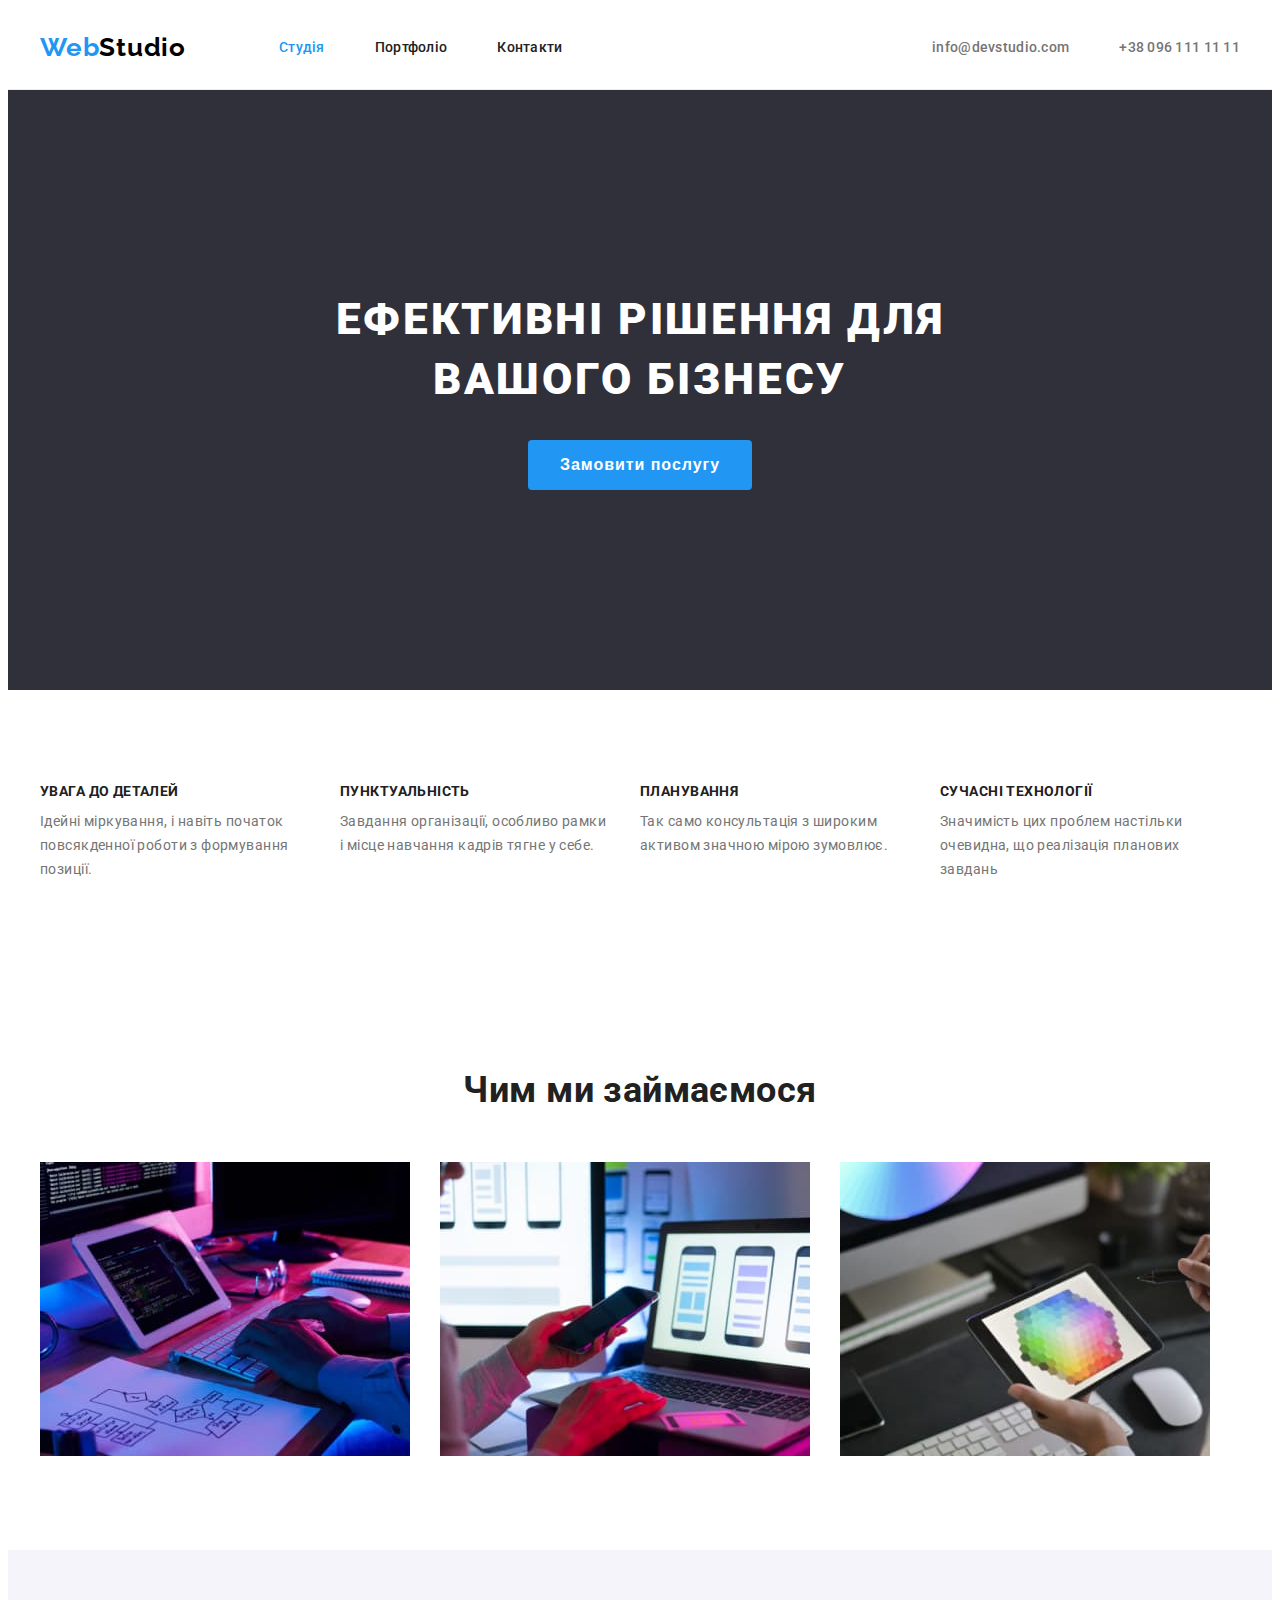
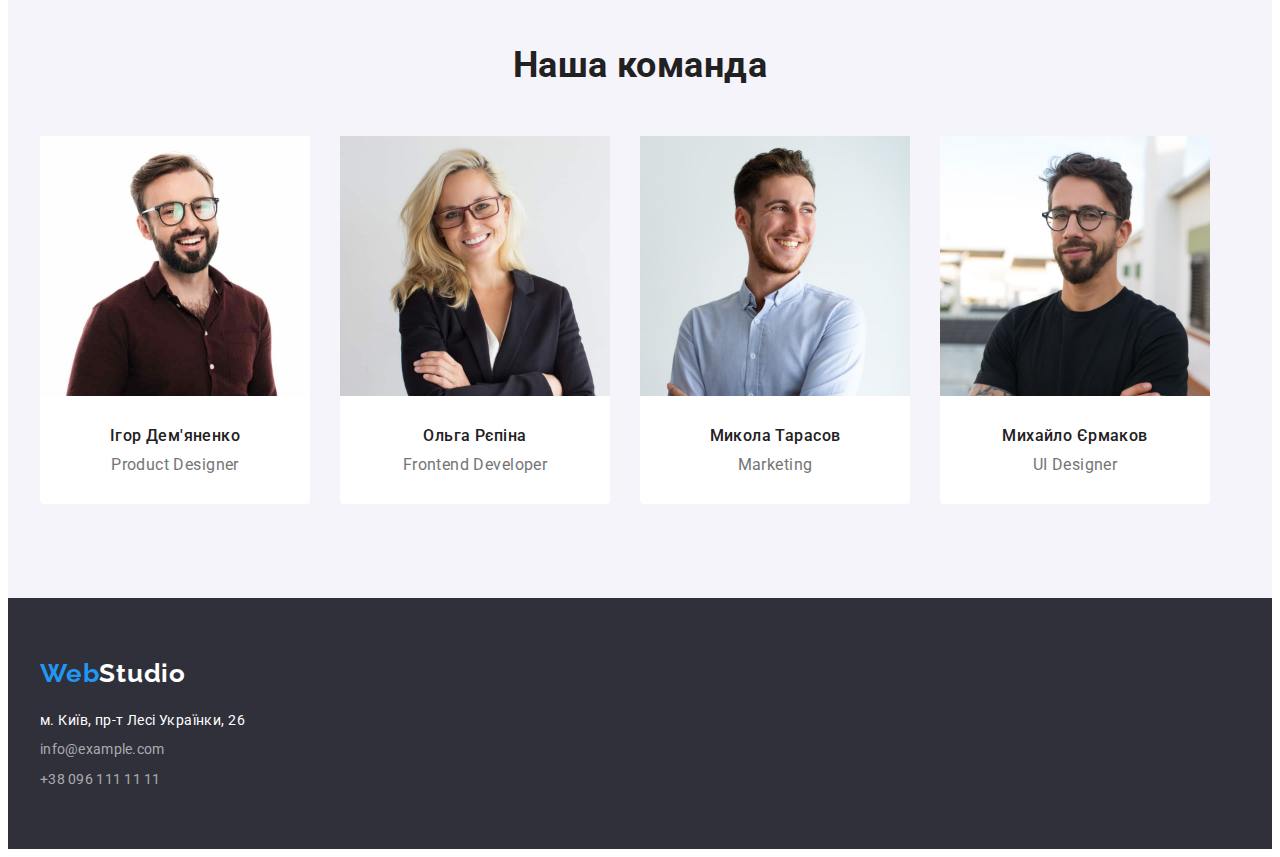
==== commit 9669e094: "Corrects bcg-color for team section" ====
--- a/index.html
+++ b/index.html
@@ -127,7 +127,7 @@
       </section>
 
       <!-- Наша команда -->
-      <section class="section">
+      <section class="section team-backgroung">
         <div class="container">
         <h2 class="section-title">Наша команда</h2>
         
